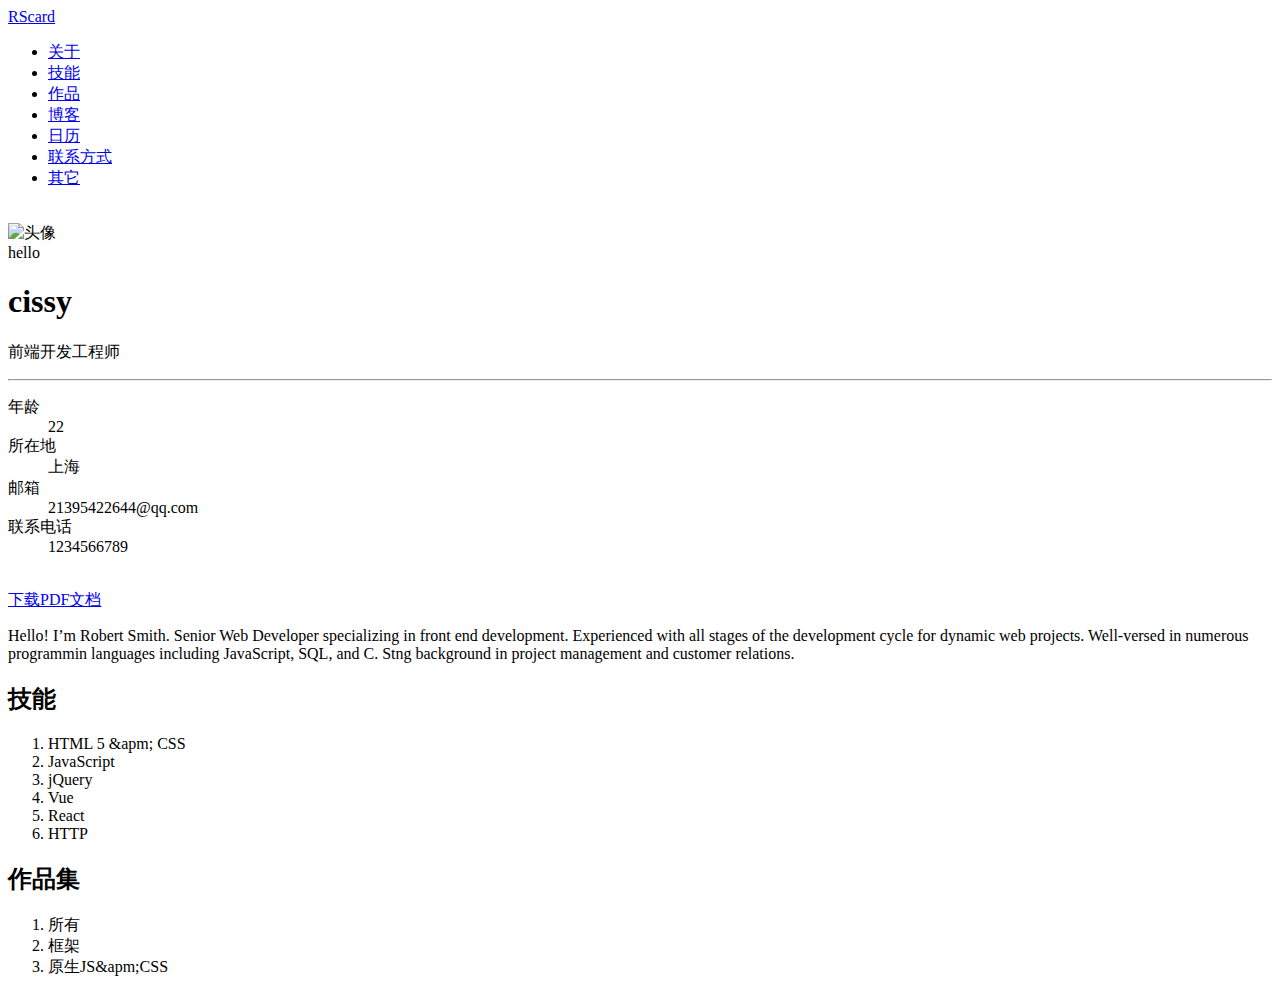
==== index.html @ 67f8426c "添加index.html" ====
<!DOCTYPE html>
<html lang="en">
<head>
    <meta charset="UTF-8">
    <meta name="viewport" content="width=device-width, initial-scale=1.0">
    <meta http-equiv="X-UA-Compatible" content="ie=edge">
    <title>resume</title>
    <link rel="stylesheet" href="styles/index.css">

</head>
<body>
    <!--header-->
    <header class=".clearfix">
        <a class="logo" href="#"><span class="rs">RS</span><span class="card">card</span></a>
        <nav>
            <ul class=".clearfix">
                    <li><a href="#">关于</a></li>
                    <li><a href="#">技能</a></li>
                    <li><a href="#">作品</a></li>
                    <li><a href="#">博客</a></li>
                    <li><a href="#">日历</a></li>
                    <li><a href="#">联系方式</a></li>
                    <li><a href="#">其它</a></li>
            </ul>
        </nav>        
    </header>
    <section class="banner">
        <img src="">    
    </section>
    <main>
        <div class="card">
                <div>
                    <div class="picture"><img src="" alt="头像"></div>
                    <div class="txt">
                        <span>hello</span>
                        <h1>cissy</h1>
                        <p>前端开发工程师</p>
                        <hr>
                        <dl>
                            <dt>年龄</dt>
                            <dd>22</dd>
                            <dt>所在地</dt>
                            <dd>上海</dd>
                            <dt>邮箱</dt>
                            <dd>21395422644@qq.com</dd>
                            <dt>联系电话</dt>
                            <dd>1234566789</dd>
                        </dl>
                    </div>
                </div>
                    
                 <div class="footer">
                        <a href="#"><img src="" alt=""></a>
                        <a href="#"><img src="" alt=""></a>
                        <a href="#"><img src="" alt=""></a>
                        <a href="#"><img src="" alt=""></a>
                        <a href="#"><img src="" alt=""></a>
                        <a href="#"><img src="" alt=""></a>
                </div>
        </div>
        <a class="button" href="#">下载PDF文档</a>
        <p>Hello! I’m Robert Smith. Senior Web Developer specializing in front end development. Experienced with 
                all stages of the development cycle for dynamic web projects. Well-versed in numerous programmin
                languages including JavaScript, SQL, and C. Stng background in project management and customer 
                relations.
        </p>
        
    </main>
    <section class="">
        <h2>技能</h2>
        <ol>
            <li>HTML 5 &apm; CSS</li>
            <li>JavaScript</li>
            <li>jQuery</li>
            <li>Vue</li>
            <li>React</li>
            <li>HTTP</li>
        </ol>
    </section>

    <section>
        <h2>作品集</h2>
        <nav>
            <ol>
                <li>所有</li>
                <li>框架</li>
                <li>原生JS&apm;CSS</li>
            </ol>
        </nav>
        <div class="jobs">
            <div class="big"></div>
            <div class="small"></div>
            <div class="small"></div>
        </div>
    </section>
</body>
</html>
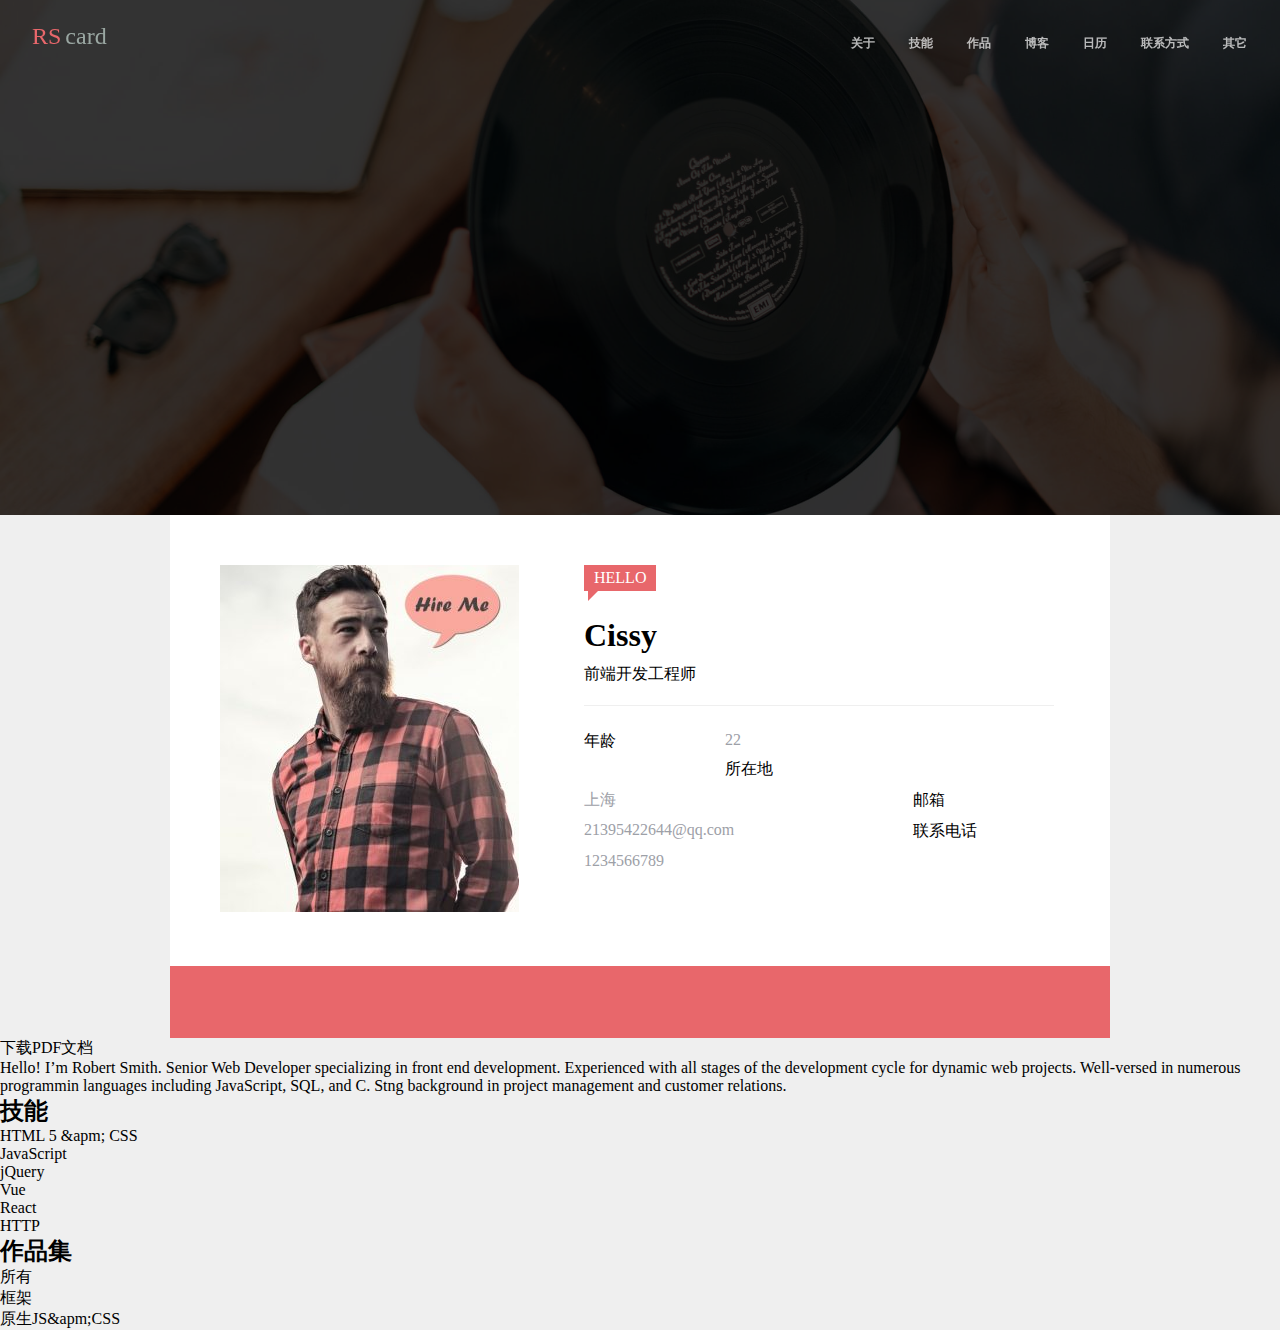
==== commit 64952664: "Add files via upload" ====
--- a/index.html
+++ b/index.html
@@ -1,97 +1,134 @@
-<!DOCTYPE html>
-<html lang="en">
-<head>
-    <meta charset="UTF-8">
-    <meta name="viewport" content="width=device-width, initial-scale=1.0">
-    <meta http-equiv="X-UA-Compatible" content="ie=edge">
-    <title>resume</title>
-    <link rel="stylesheet" href="styles/index.css">
-
-</head>
-<body>
-    <!--header-->
-    <header class=".clearfix">
-        <a class="logo" href="#"><span class="rs">RS</span><span class="card">card</span></a>
-        <nav>
-            <ul class=".clearfix">
-                    <li><a href="#">关于</a></li>
-                    <li><a href="#">技能</a></li>
-                    <li><a href="#">作品</a></li>
-                    <li><a href="#">博客</a></li>
-                    <li><a href="#">日历</a></li>
-                    <li><a href="#">联系方式</a></li>
-                    <li><a href="#">其它</a></li>
-            </ul>
-        </nav>        
-    </header>
-    <section class="banner">
-        <img src="">    
-    </section>
-    <main>
-        <div class="card">
-                <div>
-                    <div class="picture"><img src="" alt="头像"></div>
-                    <div class="txt">
-                        <span>hello</span>
-                        <h1>cissy</h1>
-                        <p>前端开发工程师</p>
-                        <hr>
-                        <dl>
-                            <dt>年龄</dt>
-                            <dd>22</dd>
-                            <dt>所在地</dt>
-                            <dd>上海</dd>
-                            <dt>邮箱</dt>
-                            <dd>21395422644@qq.com</dd>
-                            <dt>联系电话</dt>
-                            <dd>1234566789</dd>
-                        </dl>
-                    </div>
-                </div>
-                    
-                 <div class="footer">
-                        <a href="#"><img src="" alt=""></a>
-                        <a href="#"><img src="" alt=""></a>
-                        <a href="#"><img src="" alt=""></a>
-                        <a href="#"><img src="" alt=""></a>
-                        <a href="#"><img src="" alt=""></a>
-                        <a href="#"><img src="" alt=""></a>
-                </div>
-        </div>
-        <a class="button" href="#">下载PDF文档</a>
-        <p>Hello! I’m Robert Smith. Senior Web Developer specializing in front end development. Experienced with 
-                all stages of the development cycle for dynamic web projects. Well-versed in numerous programmin
-                languages including JavaScript, SQL, and C. Stng background in project management and customer 
-                relations.
-        </p>
-        
-    </main>
-    <section class="">
-        <h2>技能</h2>
-        <ol>
-            <li>HTML 5 &apm; CSS</li>
-            <li>JavaScript</li>
-            <li>jQuery</li>
-            <li>Vue</li>
-            <li>React</li>
-            <li>HTTP</li>
-        </ol>
-    </section>
-
-    <section>
-        <h2>作品集</h2>
-        <nav>
-            <ol>
-                <li>所有</li>
-                <li>框架</li>
-                <li>原生JS&apm;CSS</li>
-            </ol>
-        </nav>
-        <div class="jobs">
-            <div class="big"></div>
-            <div class="small"></div>
-            <div class="small"></div>
-        </div>
-    </section>
-</body>
+<!DOCTYPE html>
+<html lang="en">
+<head>
+    <meta charset="UTF-8">
+    <meta name="viewport" content="width=device-width, initial-scale=1.0">
+    <meta http-equiv="X-UA-Compatible" content="ie=edge">
+    <title>resume</title>
+    <link rel="stylesheet" href="styles/index.css">
+    <script src="//at.alicdn.com/t/font_8d5l8fzk5b87iudi.js">
+    </script>
+    <style type="text/css">
+        .icon {
+           width: 1em; height: 1em;
+           vertical-align: -0.15em;
+           fill: currentColor;
+           overflow: hidden;
+        }
+    </style>
+</head>
+<body>
+    <!--header-->
+    <header>
+        <div class="header-inner clearfix">
+                <a class="logo" href="#"><span class="rs">RS</span><span class="card">card</span></a>
+                <nav>
+                    <ul class=".clearfix">
+                            <li><a href="#">关于</a></li>
+                            <li><a href="#">技能</a></li>
+                            <li><a href="#">作品</a></li>
+                            <li><a href="#">博客</a></li>
+                            <li><a href="#">日历</a></li>
+                            <li><a href="#">联系方式</a></li>
+                            <li><a href="#">其它</a></li>
+                    </ul>
+                </nav> 
+        </div>               
+    </header>
+    <!--banner-->
+    <section class="banner">
+        <div class="mask"></div>   
+    </section>
+    <!--main-->
+    <main>
+        <div class="userCard">
+                <div class="picAndTxt clearfix">
+                    <div class="picture"><img src="images/avatar.jpg" width="299" height="347" alt="头像"></div>
+                    <div class="text">
+                        <span class="welcome">HELLO
+                            <span class="triangle">
+                            </span>
+                        </span>
+                        <h1>Cissy</h1>
+                        <p>前端开发工程师</p>
+                        <hr>
+                        <dl>
+                            <dt>年龄</dt>
+                            <dd>22</dd>
+                            <dt>所在地</dt>
+                            <dd>上海</dd>
+                            <dt>邮箱</dt>
+                            <dd>21395422644@qq.com</dd>
+                            <dt>联系电话</dt>
+                            <dd>1234566789</dd>
+                        </dl>
+                    </div>
+                </div>
+                    
+                 <div class="footer">
+                        <!-- <a href="#">
+                                <svg class="icon" aria-hidden="true">
+                                        <use xlink:href="#icon-jianbao"></use>
+                                </svg>
+                                
+                        </a> -->
+                        <a href="#">
+                                <svg class="icon" aria-hidden="true">
+                                        <use xlink:href="#icon-github"></use>
+                                </svg> 
+                        </a>
+                        <a href="#">
+                                <svg class="icon" aria-hidden="true">
+                                        <use xlink:href="#icon-qq"></use>
+                                </svg> 
+                        </a>
+                        <a href="#">
+                                <svg class="icon" aria-hidden="true">
+                                        <use xlink:href="#icon-weixin"></use>
+                                </svg>
+                        </a>
+                        <a href="#">
+                                <svg class="icon" aria-hidden="true">
+                                        <use xlink:href="#icon-weibo"></use>
+                                </svg>
+                        </a>
+                </div>
+        </div>
+        <a class="button" href="#">下载PDF文档</a>
+        <p>Hello! I’m Robert Smith. Senior Web Developer specializing in front end development. Experienced with 
+                all stages of the development cycle for dynamic web projects. Well-versed in numerous programmin
+                languages including JavaScript, SQL, and C. Stng background in project management and customer 
+                relations.
+        </p>
+        
+    </main>
+    <!---->
+    <section class="">
+        <h2>技能</h2>
+        <ol>
+            <li>HTML 5 &apm; CSS</li>
+            <li>JavaScript</li>
+            <li>jQuery</li>
+            <li>Vue</li>
+            <li>React</li>
+            <li>HTTP</li>
+        </ol>
+    </section>
+
+    <section>
+        <h2>作品集</h2>
+        <nav>
+            <ol>
+                <li>所有</li>
+                <li>框架</li>
+                <li>原生JS&apm;CSS</li>
+            </ol>
+        </nav>
+        <div class="jobs">
+            <div class="big"></div>
+            <div class="small"></div>
+            <div class="small"></div>
+        </div>
+    </section>
+</body>
 </html>--- a/styles/index.css
+++ b/styles/index.css
@@ -0,0 +1,49 @@
+*{padding: 0;margin: 0;}
+body{background: #efefef;}
+a{text-decoration: none;color:inherit;}
+hr{height: 0;border: none;border-top: 1px solid #efefef;}
+.clearfix::after{content:'';display: block;clear: both;}
+
+/* header */
+header{padding: 20px 0px;height: 40px;width: 100%;position: fixed;top: 0;left: 0;}
+.header-inner{padding: 0px 16px;}
+header .logo{font-size: 24px;color: #fff;float: left;font-family: "Arial Black";padding-left: 16px;
+    padding-top: 3px;padding-bottom: 4px;}
+header .logo .rs{margin-right: 4px;color: rgb(232, 103, 107);}
+header .logo .card{color:rgb(154, 167, 162);}
+
+
+header nav{float: right;padding-top: 7px;}
+header nav>ul{margin: 0px;padding: 0;list-style: none;}
+header nav>ul>li{float: left;margin-left: 17px;margin-right: 17px;}
+header nav>ul>li>a{font-size: 12px;display: block;border-bottom: 3px solid transparent;padding-bottom: 5px;
+    padding-top: 5px;border-top: 3px solid transparent;color: rgba(255, 255, 255, 0.7);font-weight: bold;}
+header nav>ul>li>a:hover{border-bottom:3px solid rgb(232,103,107);}
+
+/* banner */
+.banner{background: url(../images/banner.jpg);height: 515px;background-position: center center;
+    background-size: cover;}
+.mask{height: 515px;background: rgba(0, 0, 0, 0.8);}
+
+/* main */
+
+.userCard{max-width: 940px;margin: 0 auto;background: #fff;}
+.userCard .picAndTxt{padding: 50px;}
+.userCard .picAndTxt .picture{float: left;}
+
+.userCard .picAndTxt .text{float: left;margin-left: 65px;width: 470px;}
+.userCard .welcome{color: #fff;background: rgb(232, 103, 107);display: inline-block;padding: 4px 10px;
+    position: relative;}
+.userCard .welcome .triangle{border: 10px solid transparent;width: 0px;border-top-width: 0px;
+    border-left-color: rgb(232, 103, 107);display: block;position: absolute;left:4px;top: 100%; }
+.userCard .text>h1{margin-top: 26px;margin-bottom: 10px;}
+.userCard .text>hr{margin: 20px 0;}
+.userCard .text dl dt{float: left;width: 30%;padding: 5px 0px;}
+.userCard .text dl dd{float: left;width: 70%;padding: 5px 0px;color: #9da0a7;}
+
+.userCard .footer{background: rgb(232, 103, 107);text-align: center; }
+.userCard .footer a{display: inline-block;width: 40px;height: 40px;border-radius: 50%;line-height:30px;margin: 16px;}
+.userCard .footer a:hover{background: #cf5d5f;}
+.userCard .footer svg{width: 30px;height: 30px;color: #fff;padding: 0 6px;vertical-align: top;;padding: 5px 0;}
+
+
